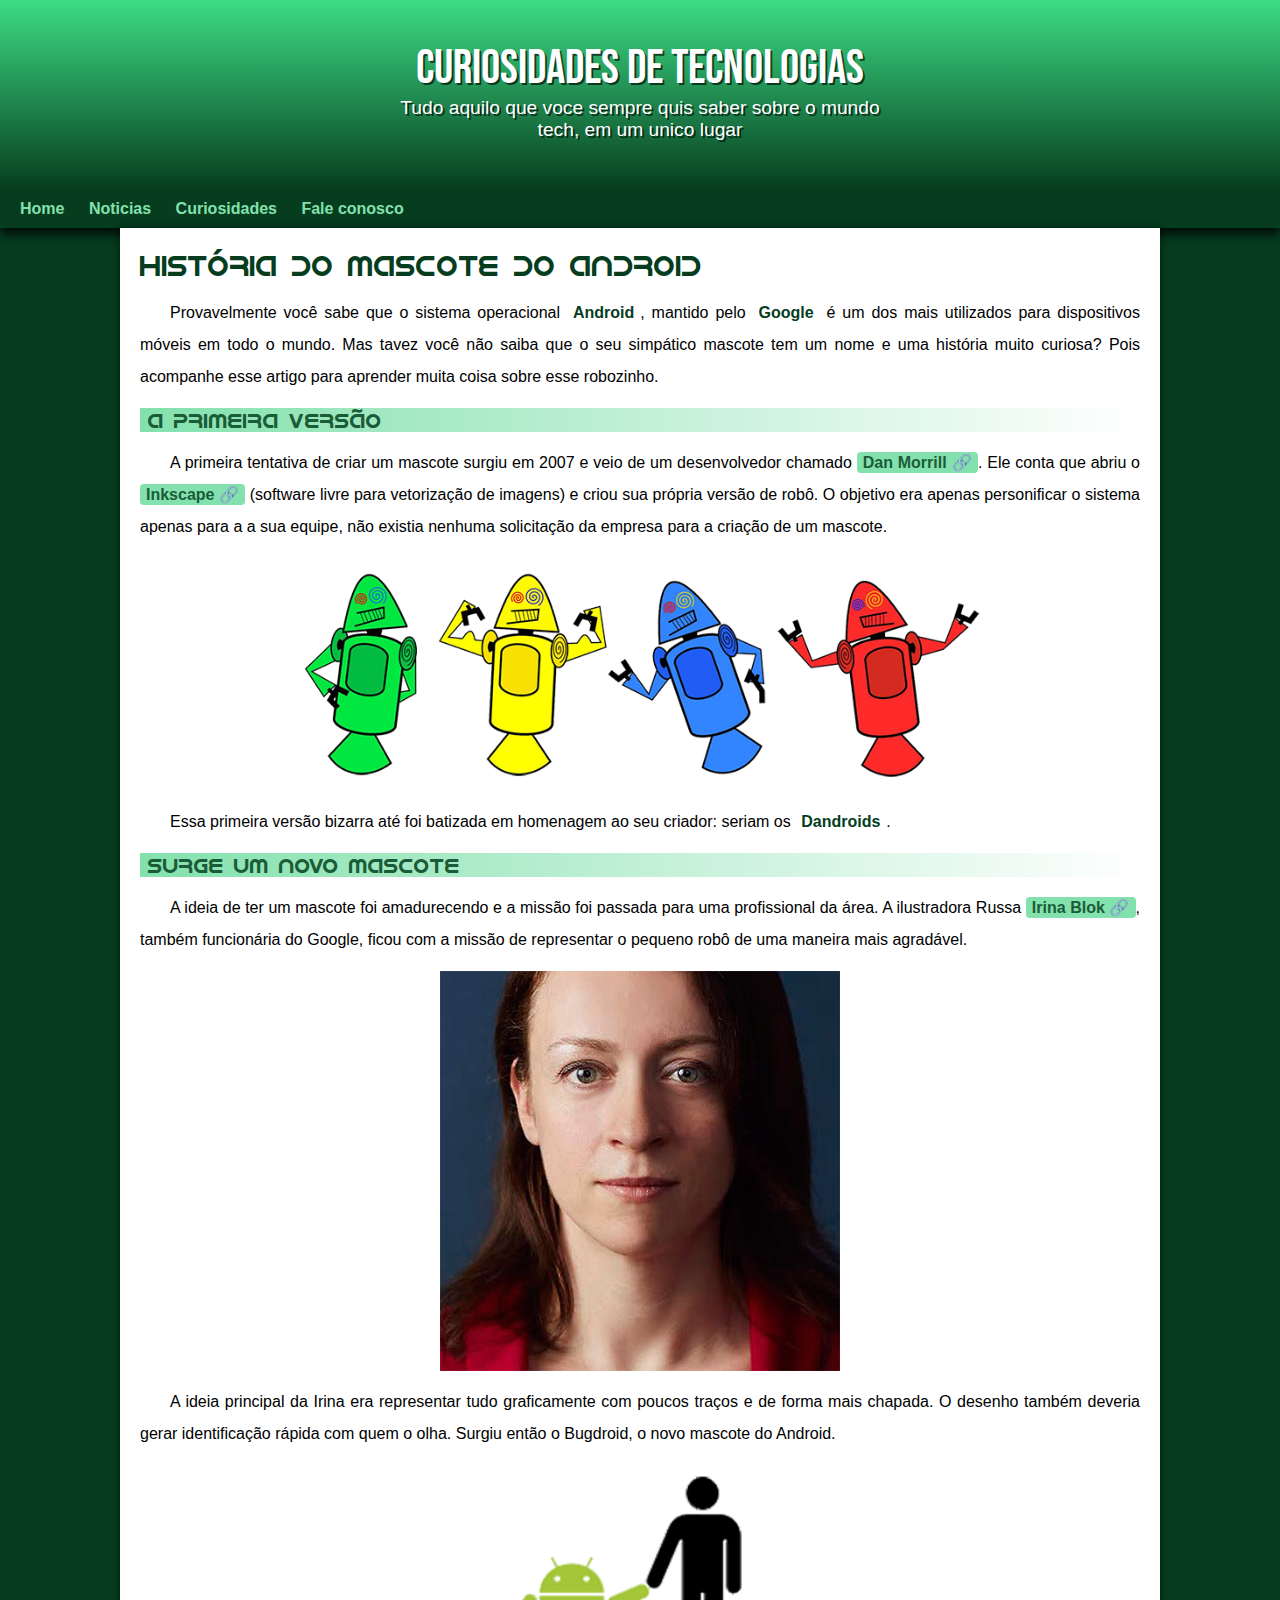
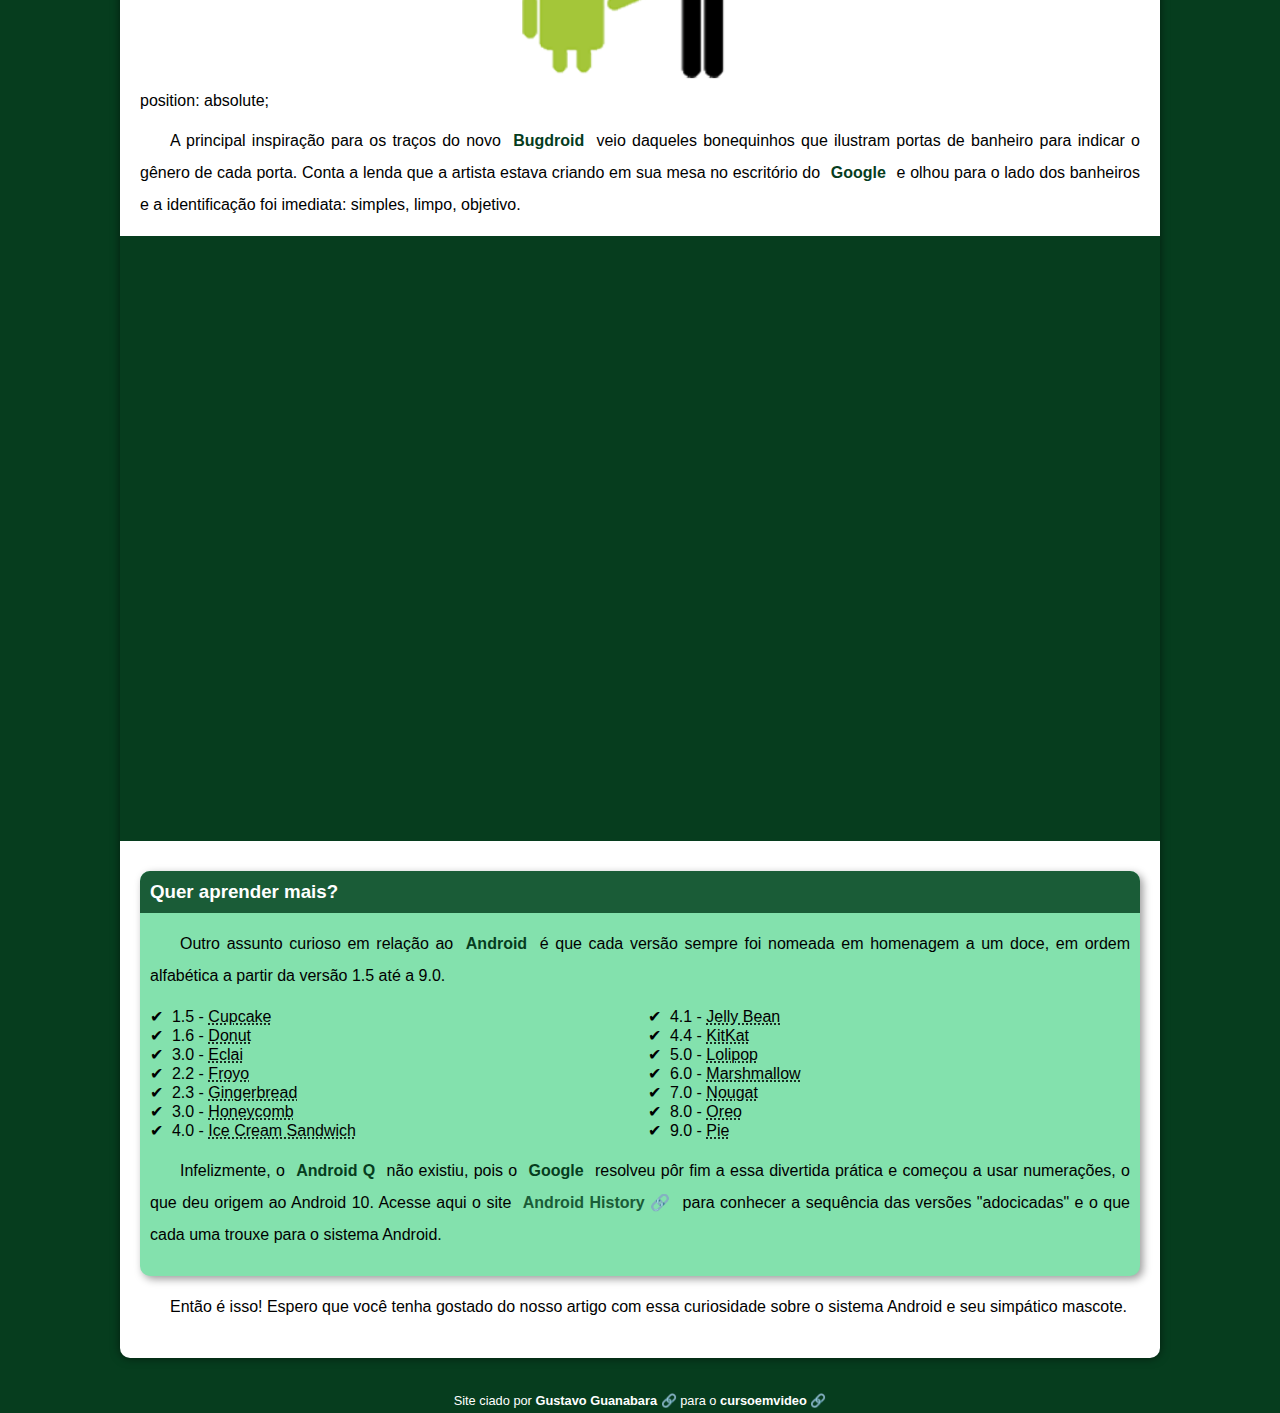
==== desafios/d010/android.html @ 8702a25a "Initial commit" ====
<!DOCTYPE html>
<html lang="pt-br">
<head>
    <meta charset="UTF-8">
    <meta name="viewport" content="width=device-width, initial-scale=1.0">
    <link rel="shortcut icon" href="imagens/favicon.ico" type="image/x-icon">
    <link rel="stylesheet" href="style/style.css">
    <title>Como surgiu o mascote do android</title>
</head>
<body>
    <header>
        <h1>Curiosidades de Tecnologias</h1>
        <p>Tudo aquilo que voce sempre quis saber sobre o mundo tech, em um unico lugar</p>
    </header>
    <nav>
        <a href="#">Home</a>
        <a href="#">Noticias</a>
        <a href="#">Curiosidades</a>
        <a href="#">Fale conosco</a>
    </nav>
    
    <main>
        <article>
            <h1>História do Mascote do Android</h1>

            <p>Provavelmente você sabe que o sistema operacional <strong>Android</strong>, mantido pelo <strong>Google</strong> é um dos mais utilizados para dispositivos móveis em todo o mundo. Mas tavez você não saiba que o seu simpático mascote tem um nome e uma história muito curiosa? Pois acompanhe esse artigo para aprender muita coisa sobre esse robozinho.</p>

            <h2>A primeira versão</h2>

            <p>A primeira tentativa de criar um mascote surgiu em 2007 e veio de um desenvolvedor chamado <a href="https://androidcommunity.com/dan-morrill-shows-us-the-android-mascot-that-almost-was-20130103/" target="_blank" class="externo">Dan Morrill</a>. Ele conta que abriu o <a href="https://inkscape.org/pt-br/" target="_blank" class="externo">Inkscape</a> (software livre para vetorização de imagens) e criou sua própria versão de robô. O objetivo era apenas personificar o sistema apenas para a a sua equipe, não existia nenhuma solicitação da empresa para a criação de um 
            mascote.</p>
            

            <picture>
                <img class="droid" src="imagens/dan-droids.png" alt="primeiro mascote do Android" >
            </picture>
            
            <p>Essa primeira versão bizarra até foi batizada em homenagem ao seu criador: seriam os <strong>Dandroids</strong>.</p>

            <h2>Surge um novo mascote</h2>

            <p>A ideia de ter um mascote foi amadurecendo e a missão foi passada para uma profissional da área. A ilustradora Russa <a href="https://www.irinablok.com/" target="_blank" class="externo">Irina Blok</a>, também funcionária do Google, ficou com a missão de representar o pequeno robô de uma maneira mais agradável.</p>

            <picture>
                <img class="irina" src="imagens/irina-blok-pq.jpg" alt="Irina Blok, criadora do Bugdroid">
            </picture>

            <p>A ideia principal da Irina era representar tudo graficamente com poucos traços e de forma mais chapada. O desenho também deveria gerar identificação rápida com quem o olha. Surgiu então o Bugdroid, o novo mascote do Android.</p>
              
            <img  class="pequena" src="imagens/bugdroid.png" class="pequena" alt="bugdroid">
            
  position: absolute;
            <p>A principal inspiração para os traços do novo <strong>Bugdroid</strong> veio daqueles bonequinhos que ilustram portas de banheiro para indicar o gênero de cada porta. Conta a lenda que a artista estava criando em sua mesa no escritório do <strong>Google</strong> e olhou para o lado dos banheiros e a identificação foi imediata: simples, limpo, objetivo.</p>

            
                
                <div class="video">
                    <iframe width="660" height="450" src="https://www.youtube.com/embed/l2UDgpLz20M?si=5oQQw-IMZebuRoz6" title="YouTube video player" frameborder="0" allow="accelerometer; autoplay; clipboard-write; encrypted-media; gyroscope; picture-in-picture; web-share" allowfullscreen></iframe>
                </div>
                
            
            
            <aside>
                
                    <h3>Quer aprender mais?</h3>

                    <p>Outro assunto curioso em relação ao <strong>Android</strong> é que cada versão sempre foi nomeada em homenagem a um doce, em ordem alfabética a partir da versão 1.5 até a 9.0.</p>

                <ul>
                    <li>1.5 - <abbr title="Bolo de copo">Cupcake</abbr></li>
                    
                    <li>1.6 - <abbr title="Rosquinha">Donut</abbr></li>

                    <li>3.0 - <abbr title="Bomba de chocolate">Eclai</abbr></li>

                    <li>2.2 - <abbr title="Iogurte cingelado">Froyo</abbr></li>

                    <li>2.3 - <abbr title="Bidcoito de gengibre">Gingerbread</abbr></li>

                    <li>3.0 - <abbr title="Favo de mel">Honeycomb</abbr></li>

                    <li>4.0 - <abbr title="Sanduiche de sorvete">Ice Cream Sandwich</abbr></li>

                    <li>4.1 - <abbr title="Jujuba">Jelly Bean</abbr></li>

                    <li>4.4 - <abbr title="KitKat">KitKat</abbr></li>

                    
                    <li>5.0 - <abbr title="Pirulito">Lolipop</abbr></li>

                    <li>6.0 - <abbr title="Marshmallow">Marshmallow</abbr></li>
                    
                    <li>7.0 - <abbr title="Torrone">Nougat</abbr></li>

                    <li>8.0 - <abbr title="Oreo">Oreo</abbr></li>

                    <li>9.0 - <abbr title="Torta">Pie</abbr></li>
                </ul>
                
                    <p>Infelizmente, o <strong>Android Q</strong> não existiu, pois o <strong>Google</strong> resolveu pôr fim a essa divertida prática e começou a usar numerações, o que deu origem ao Android 10.
                    Acesse aqui o site <a href="https://www.android.com/intl/en_uk/" target="_blank" class="externo">Android History</a> para conhecer a sequência das versões "adocicadas" e o que cada uma trouxe para o sistema Android.</p>
                
            </aside>
            
                <p>Então é isso! Espero que você tenha gostado do nosso artigo com essa curiosidade sobre o sistema Android e seu simpático mascote.</p>
        </article>
        </main>
        <footer>
            <p>Site ciado por <a href="https://gustavoguanabara.github.io/" target="_blank" class="externo">Gustavo Guanabara</a> para o <a href="https://www.youtube.com/@CursoemVideo" target="_blank" class="externo">cursoemvideo</a></p>
        </footer>
</body>
</html>
---- desafios/d010/style/style.css ----
@charset "UTF-8";

@import url('https://fonts.googleapis.com/css2?family=Bebas+Neue&family=Kaushan+Script&family=Work+Sans:ital,wght@0,100;0,200;0,300;0,400;0,500;0,600;1,100;1,200;1,300;1,400;1,500&display=swap');

@font-face {
  font-family: 'Android';
  src: url('../fontes/idroid.otf') format('opentype');
  font-weight: normal;
}

:root {
  --cor0: #c5ebd6;
  --cor1: #83e1ad;
  --cor2: #3ddc84;
  --cor3: #3fa866;
  --cor4: #1a5c37;
  --cor5: #063d1e;

  --fonte-padrao: Arial, Verdana, Helvetica, Sans-serif;
  --fonte-destaque: 'Bebas neue',  cursive;
  --fonte-android: 'Android', cursive;
}

* {
  margin: 0px;
  padding: 0px;
}

body {
    background-color: white;
    background-color: var(--cor5);
    font-family: var(--fonte-padrao);
    
}

a.externo::after {
   content: '\00A0\1F517';

}

header {
  background-image: linear-gradient(to bottom, var(--cor2), var(--cor5));
  min-height: 150px;
  text-align: center; 
  padding-top: 40px; 
}

header > h1 {
  font-size: 3em;
  font-family: var(--fonte-destaque);
  font-weight: normal;
  color: white;
  text-align: center;
  text-shadow: 2px 2px 0px rgba(0, 0, 0, 0.64);
  
}

header > p {
  font-family: var(--fonte-padrao);
  font-size: 1.2em;
  color: white;
  text-align: center;
  max-width: 500px;
  margin: auto;
  margin-bottom: 20px;
  padding-right: 10px;
  padding-left: 10px;
  text-shadow: 2px 2px 0px rgba(0, 0, 0, 0.64);

}

nav {
  background-color: var(--cor5);
  padding: 10px;
  box-shadow: 0px 7px 9px rgba(0, 0, 0, 0.77);
}

nav > a {
  color: var(--cor1);
  padding: 10px;
  text-decoration: none;
  font-weight: bold;
  transition-duration: 0.4s;
}

nav > a:hover {
  background-color: var(--cor3);
  color: var(--cor5);
  border-radius: 5px;
}

main {
  min-height: 300px;
  max-width: 1000px;
  background-color: white;
  margin: auto;
  margin-bottom: 30px;
  padding: 20px;
  box-shadow: 0px 0px 10px rgba(0, 0, 0, 0.533);
  border-bottom-left-radius: 10px;
  border-bottom-right-radius: 10px;
  
}

main h1 {
  font-family: var(--fonte-android);
  font-weight: normal;
  color: var(--cor5);
  font-size: 1.8em;
  

}

main h2 {
  font-weight: normal;
  font-size: 1.3em;
  font-family: var(--fonte-android);
  background-image: linear-gradient(to right, var(--cor1), transparent);
  color: var(--cor4);
  text-indent: 8px;

}

main p {
  margin: 15px 0px;
  text-align: justify;
  text-indent: 30px;
  font-size: 1em;
  line-height: 2em;
}

main strong {
  color: var(--cor5);
  font-weight: bold;
  padding: 2px 6px;

}

main a {
  background-color: var(--cor1);
  color: var(--cor4);
  border-radius: 4px;
  text-decoration: none;
  font-weight: bold;
  padding: 2px 6px;
  
}

main a:hover {
  color: blue;
  text-decoration: underline;

}

main img {
  width: 100%;
  
}

main img.pequena {
  max-width: 350px;
  display: block;
  margin: auto;
}

.droid {
  max-width: 700px;
  display: block;
  margin: auto;
}

.droid:hover {
  filter: drop-shadow(3px 3px 4px rgba(0, 0, 0, 0.849));
  
}

.irina {
  max-width: max-content;
  display: block;
  margin: auto;

}

div.video {
  background-color: var(--cor5);
  margin: 0px -20px 30px -20px;
  padding: 50px;
  padding-bottom: 55.5%;
  position: relative;

}

div.video > iframe {
  position: absolute;
  top: 5%;
  left: 5%;
  width: 90%;
  height: 90%;
}

aside {
  background-color: var(--cor1);
  box-shadow: 3px 3px 8px rgba(0, 0, 0, 0.396);
  padding: 10px;
  border-radius: 10px;

}

aside > h3 {
  background-color: var(--cor4);
  color: white;
  padding: 10px;
  margin: -10px -10px 0px -10px;
  border-radius: 10px 10px 0px 0px;
}

aside > ul {
  list-style-type: '\2714\00A0\00A0';
  list-style-position: inside;
  columns: 2;
}

footer {
  background-color: var(--cor5);
  color: white;
  text-align: center;
  font-size: 0.8em;
  padding: 5px;
}

footer a {
  color: white;
  font-weight: bolder;
  text-decoration: none;
  
}

footer a:hover {
   text-decoration: underline;
   color: var(--cor1);

}
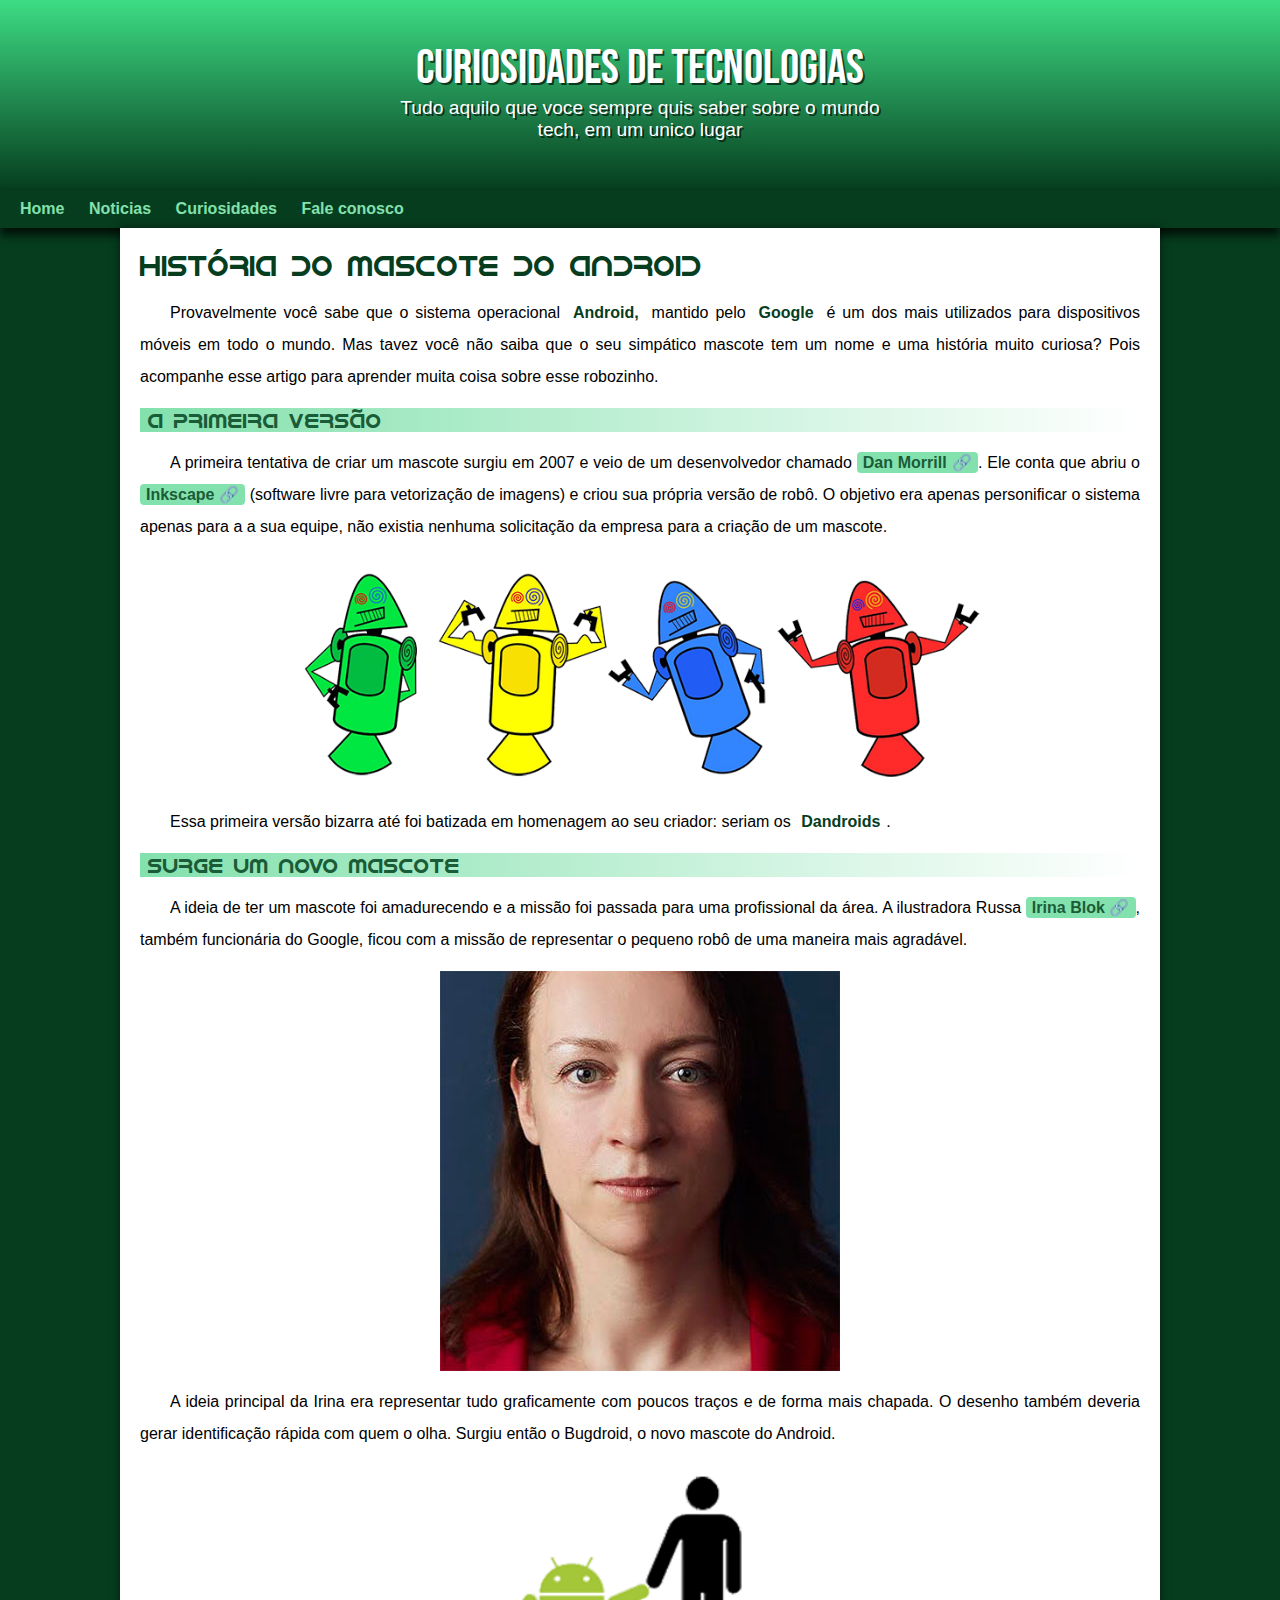
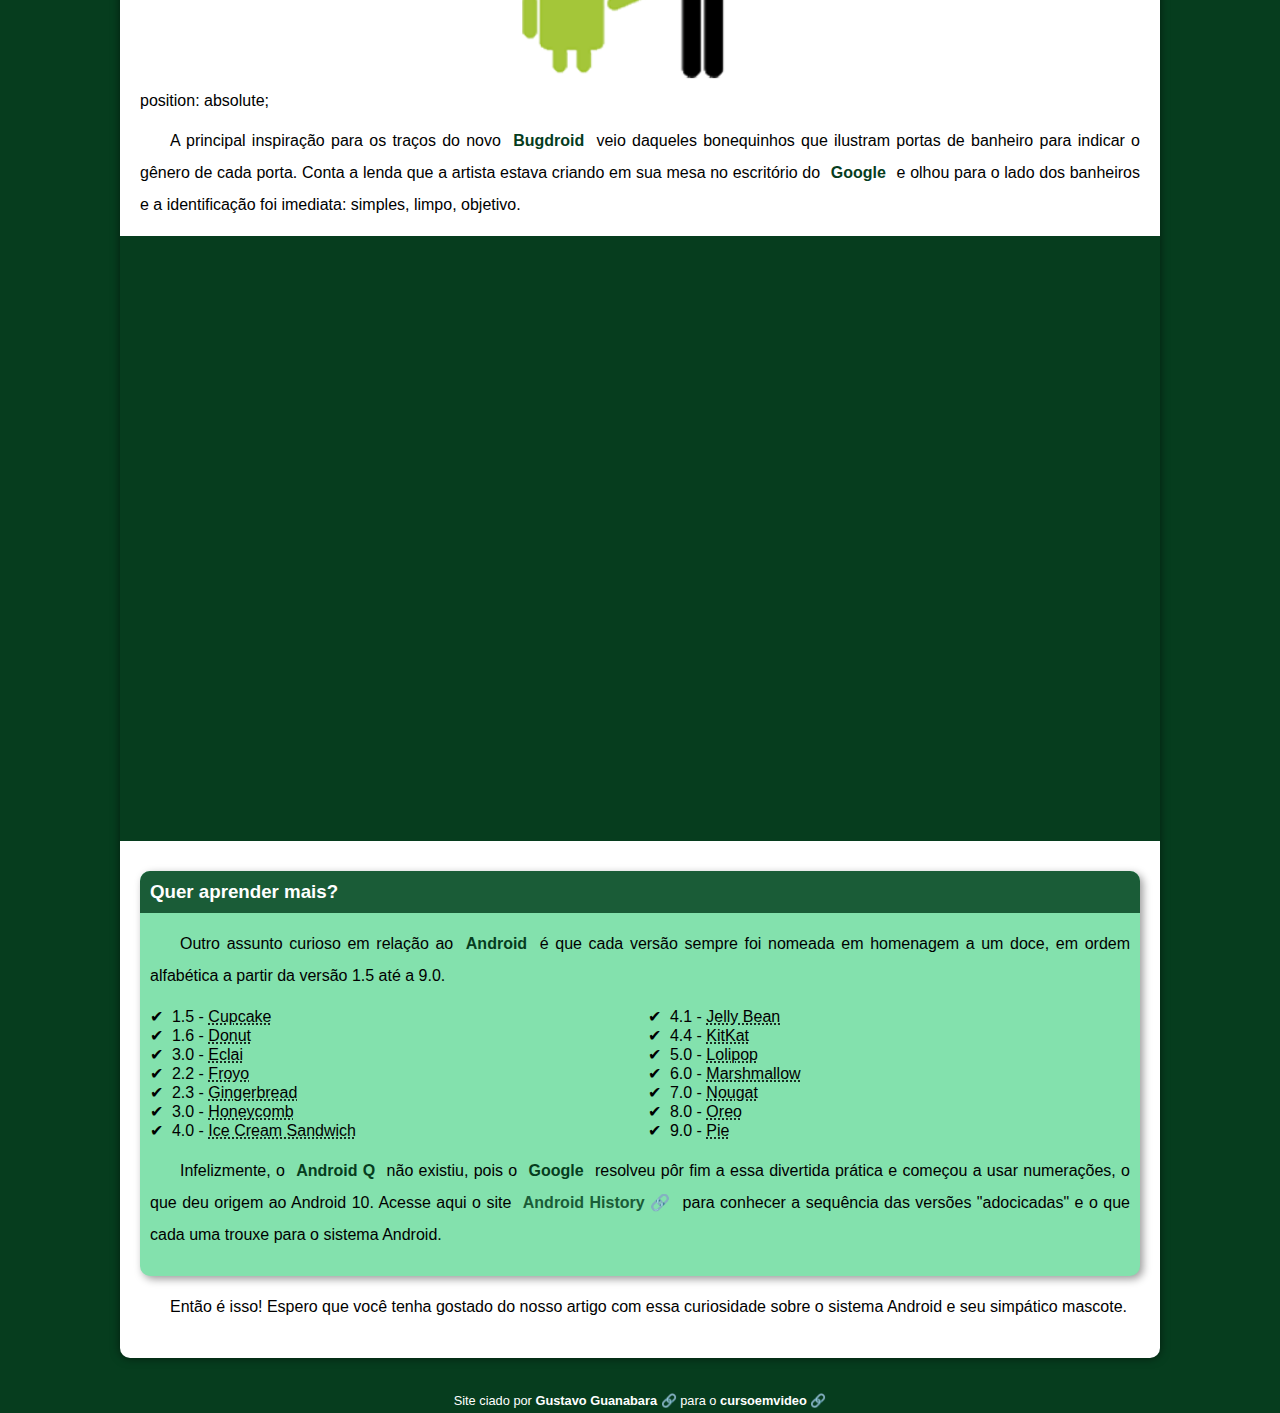
==== commit 8e0cb74d: "mudei om texto" ====
--- a/desafios/d010/android.html
+++ b/desafios/d010/android.html
@@ -23,7 +23,7 @@
         <article>
             <h1>História do Mascote do Android</h1>
 
-            <p>Provavelmente você sabe que o sistema operacional <strong>Android</strong>, mantido pelo <strong>Google</strong> é um dos mais utilizados para dispositivos móveis em todo o mundo. Mas tavez você não saiba que o seu simpático mascote tem um nome e uma história muito curiosa? Pois acompanhe esse artigo para aprender muita coisa sobre esse robozinho.</p>
+            <p>Provavelmente você sabe que o sistema operacional <strong>Android,</strong> mantido pelo <strong>Google</strong> é um dos mais utilizados para dispositivos móveis em todo o mundo. Mas tavez você não saiba que o seu simpático mascote tem um nome e uma história muito curiosa? Pois acompanhe esse artigo para aprender muita coisa sobre esse robozinho.</p>
 
             <h2>A primeira versão</h2>
 
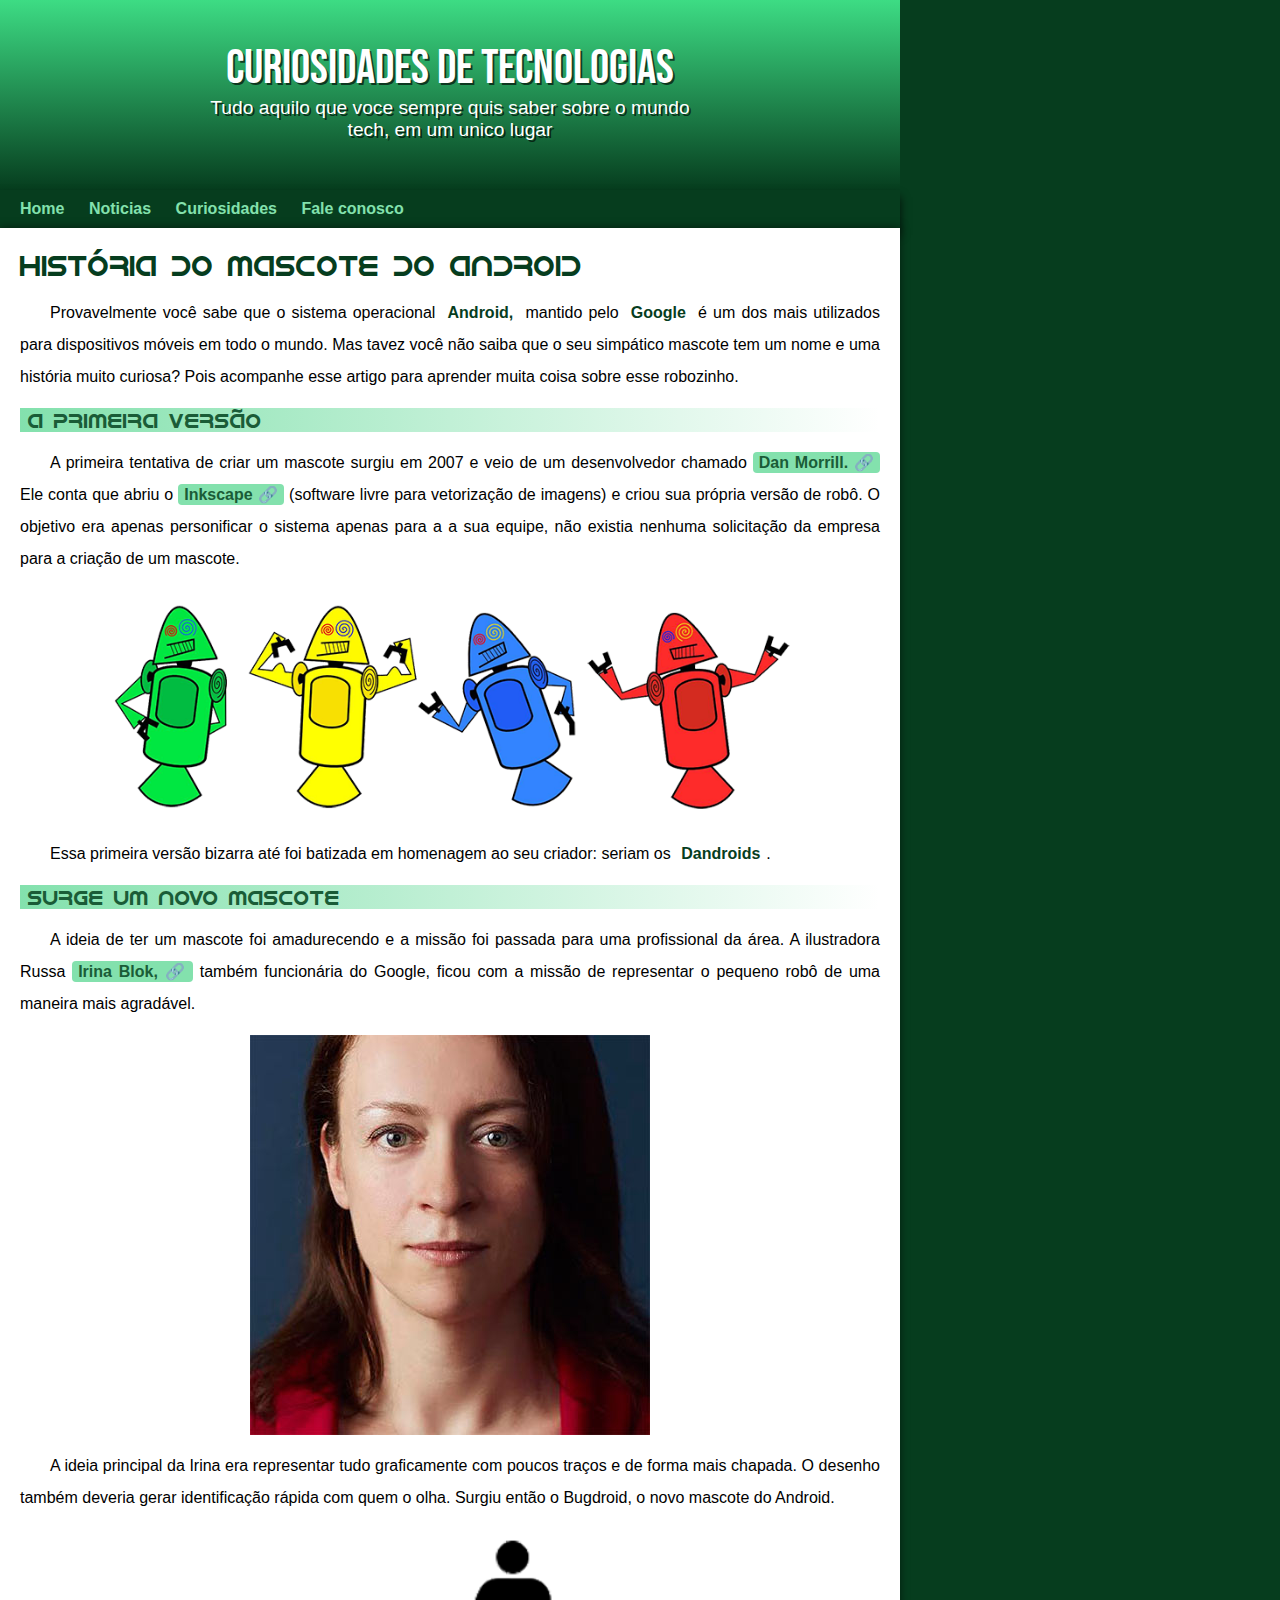
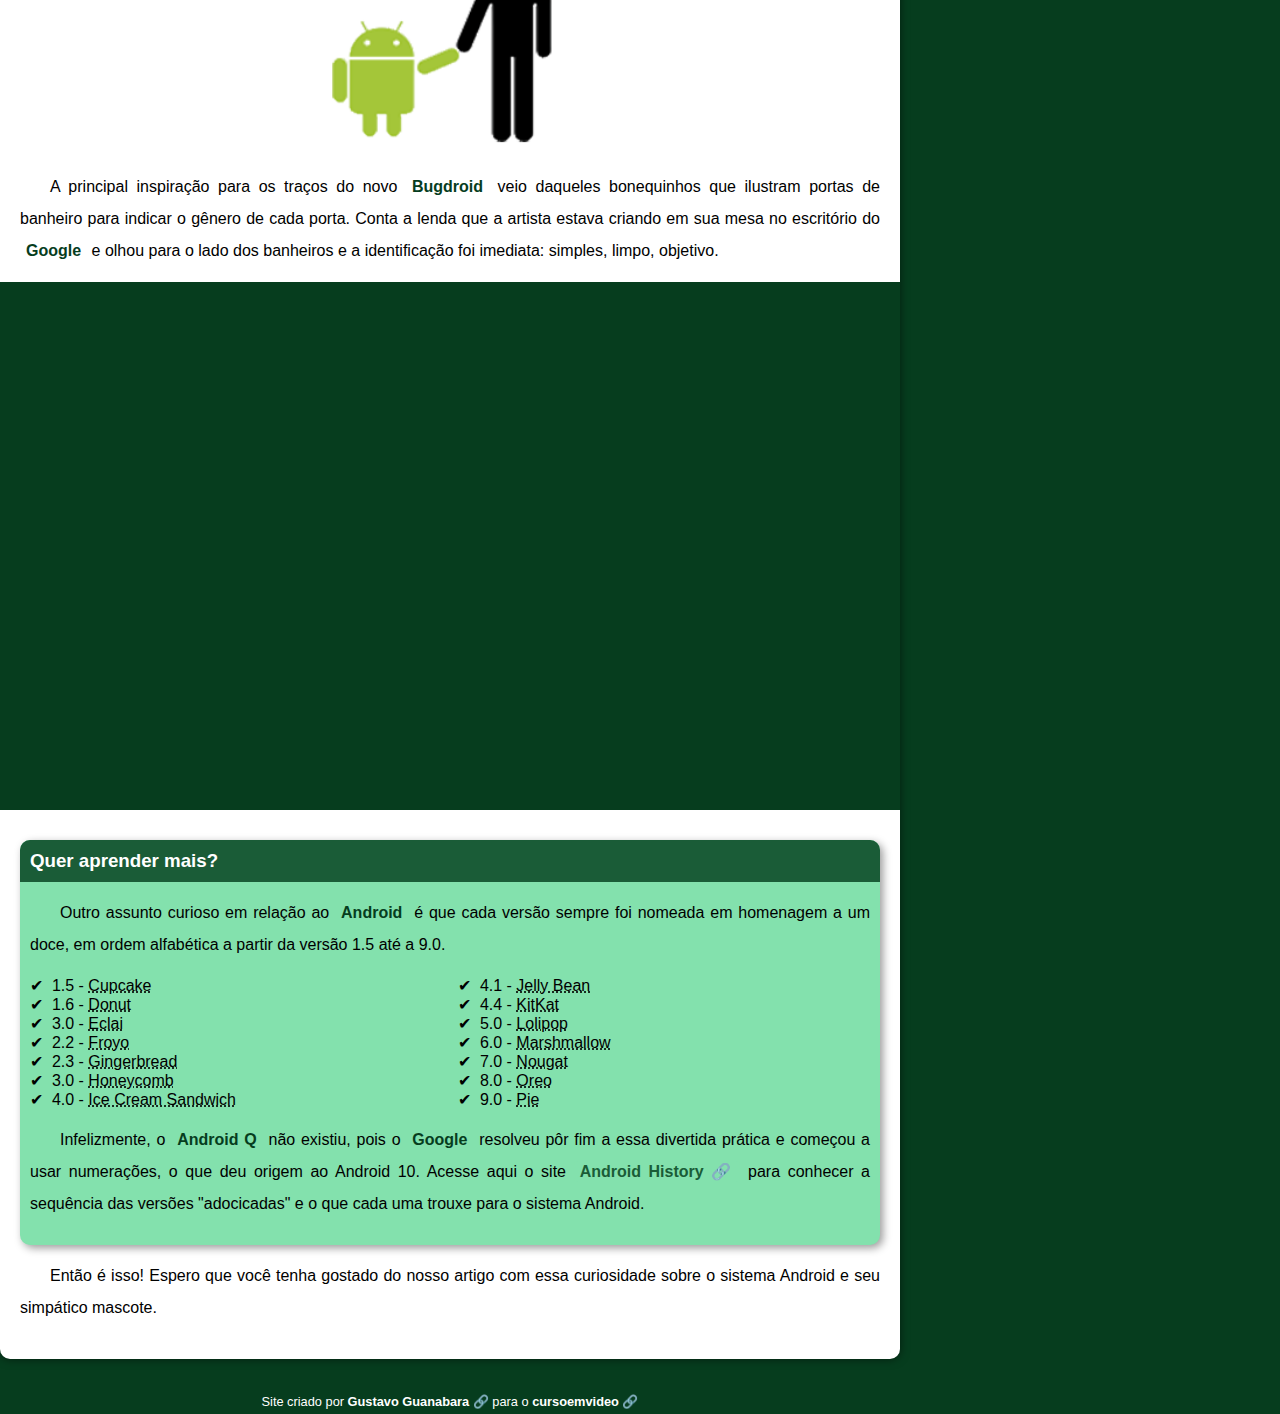
==== commit 29e0700f: "teste" ====
--- a/desafios/d010/android.html
+++ b/desafios/d010/android.html
@@ -27,7 +27,7 @@
 
             <h2>A primeira versão</h2>
 
-            <p>A primeira tentativa de criar um mascote surgiu em 2007 e veio de um desenvolvedor chamado <a href="https://androidcommunity.com/dan-morrill-shows-us-the-android-mascot-that-almost-was-20130103/" target="_blank" class="externo">Dan Morrill</a>. Ele conta que abriu o <a href="https://inkscape.org/pt-br/" target="_blank" class="externo">Inkscape</a> (software livre para vetorização de imagens) e criou sua própria versão de robô. O objetivo era apenas personificar o sistema apenas para a a sua equipe, não existia nenhuma solicitação da empresa para a criação de um 
+            <p>A primeira tentativa de criar um mascote surgiu em 2007 e veio de um desenvolvedor chamado <a href="https://androidcommunity.com/dan-morrill-shows-us-the-android-mascot-that-almost-was-20130103/" target="_blank" class="externo">Dan Morrill.</a> Ele conta que abriu o <a href="https://inkscape.org/pt-br/" target="_blank" class="externo">Inkscape</a> (software livre para vetorização de imagens) e criou sua própria versão de robô. O objetivo era apenas personificar o sistema apenas para a a sua equipe, não existia nenhuma solicitação da empresa para a criação de um 
             mascote.</p>
             
 
@@ -39,7 +39,7 @@
 
             <h2>Surge um novo mascote</h2>
 
-            <p>A ideia de ter um mascote foi amadurecendo e a missão foi passada para uma profissional da área. A ilustradora Russa <a href="https://www.irinablok.com/" target="_blank" class="externo">Irina Blok</a>, também funcionária do Google, ficou com a missão de representar o pequeno robô de uma maneira mais agradável.</p>
+            <p>A ideia de ter um mascote foi amadurecendo e a missão foi passada para uma profissional da área. A ilustradora Russa <a href="https://www.irinablok.com/" target="_blank" class="externo">Irina Blok,</a> também funcionária do Google, ficou com a missão de representar o pequeno robô de uma maneira mais agradável.</p>
 
             <picture>
                 <img class="irina" src="imagens/irina-blok-pq.jpg" alt="Irina Blok, criadora do Bugdroid">
@@ -49,7 +49,7 @@
               
             <img  class="pequena" src="imagens/bugdroid.png" class="pequena" alt="bugdroid">
             
-  position: absolute;
+  
             <p>A principal inspiração para os traços do novo <strong>Bugdroid</strong> veio daqueles bonequinhos que ilustram portas de banheiro para indicar o gênero de cada porta. Conta a lenda que a artista estava criando em sua mesa no escritório do <strong>Google</strong> e olhou para o lado dos banheiros e a identificação foi imediata: simples, limpo, objetivo.</p>
 
             
@@ -106,7 +106,7 @@
         </article>
         </main>
         <footer>
-            <p>Site ciado por <a href="https://gustavoguanabara.github.io/" target="_blank" class="externo">Gustavo Guanabara</a> para o <a href="https://www.youtube.com/@CursoemVideo" target="_blank" class="externo">cursoemvideo</a></p>
+            <p>Site criado por <a href="https://gustavoguanabara.github.io/" target="_blank" class="externo">Gustavo Guanabara</a> para o <a href="https://www.youtube.com/@CursoemVideo" target="_blank" class="externo">cursoemvideo</a></p>
         </footer>
 </body>
 </html>--- a/desafios/d010/style/style.css
+++ b/desafios/d010/style/style.css
@@ -30,6 +30,7 @@
     background-color: white;
     background-color: var(--cor5);
     font-family: var(--fonte-padrao);
+    max-width: 100vh;
     
 }
 
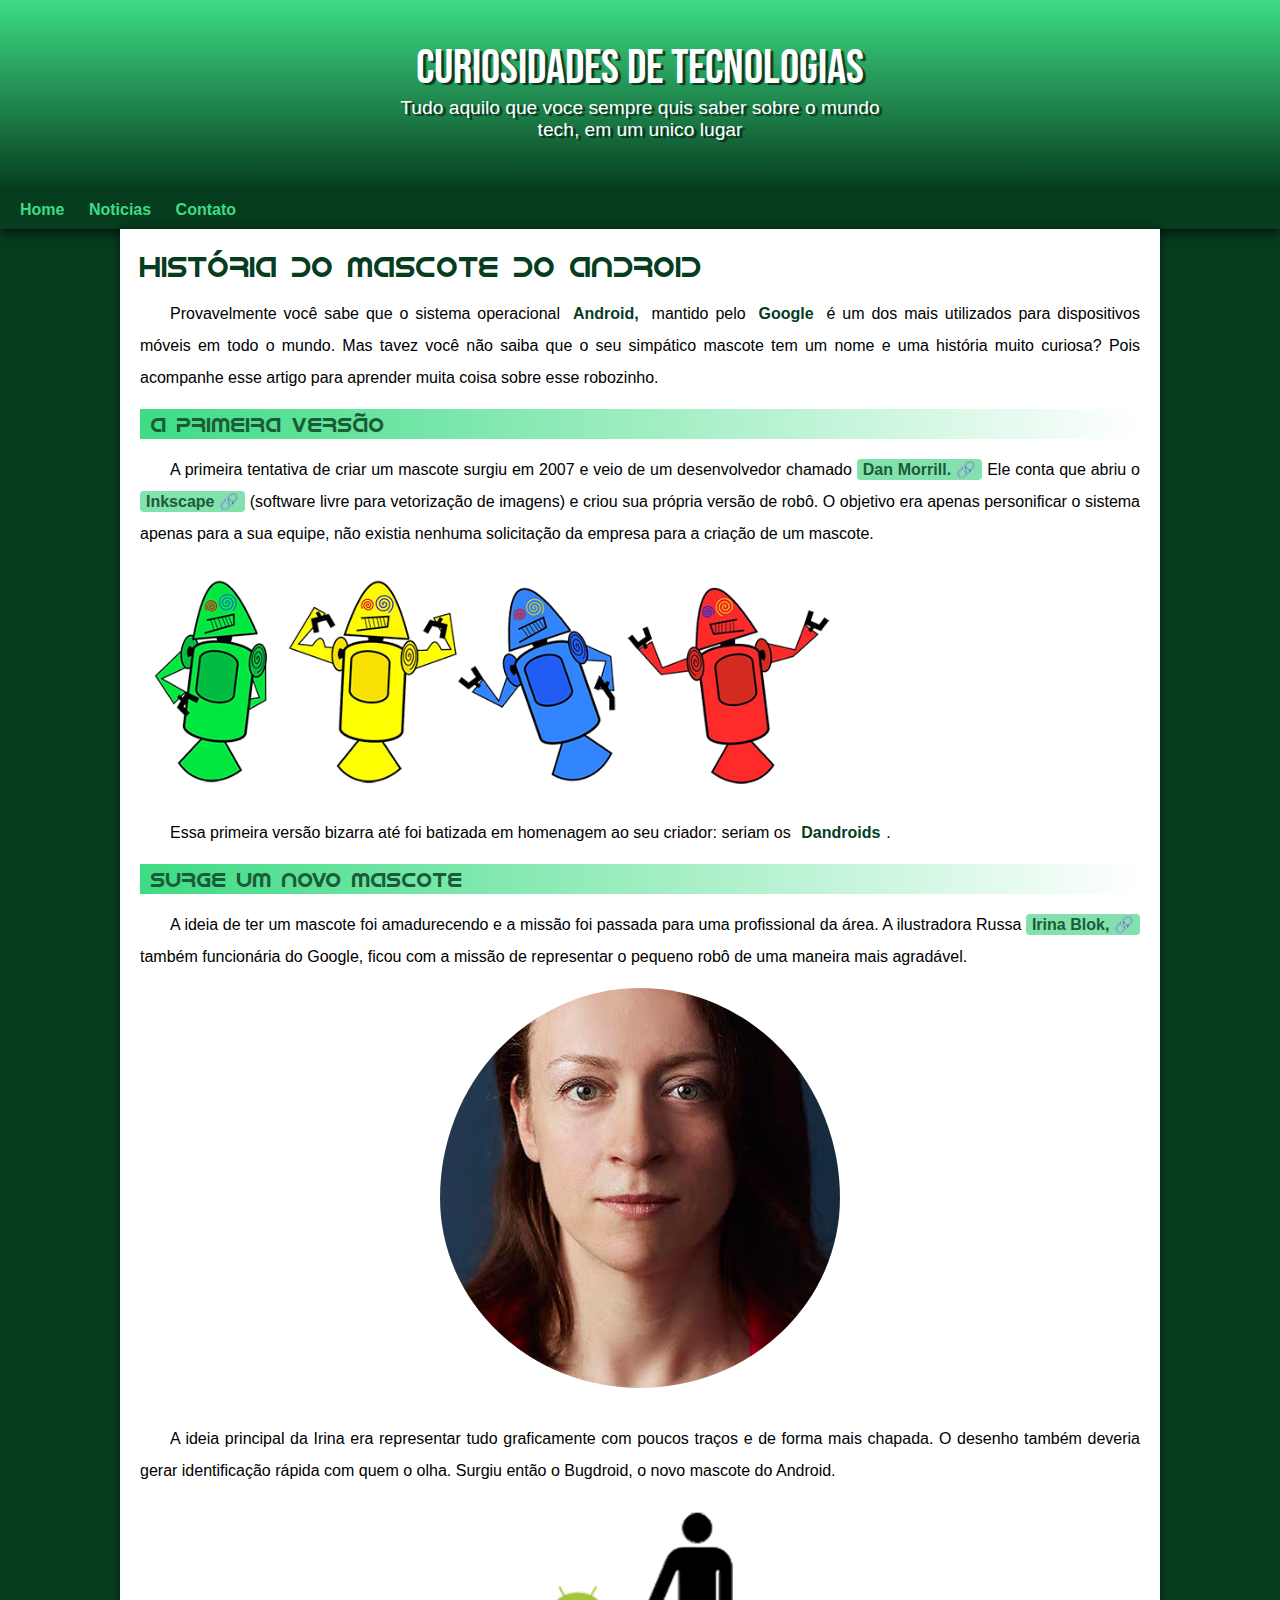
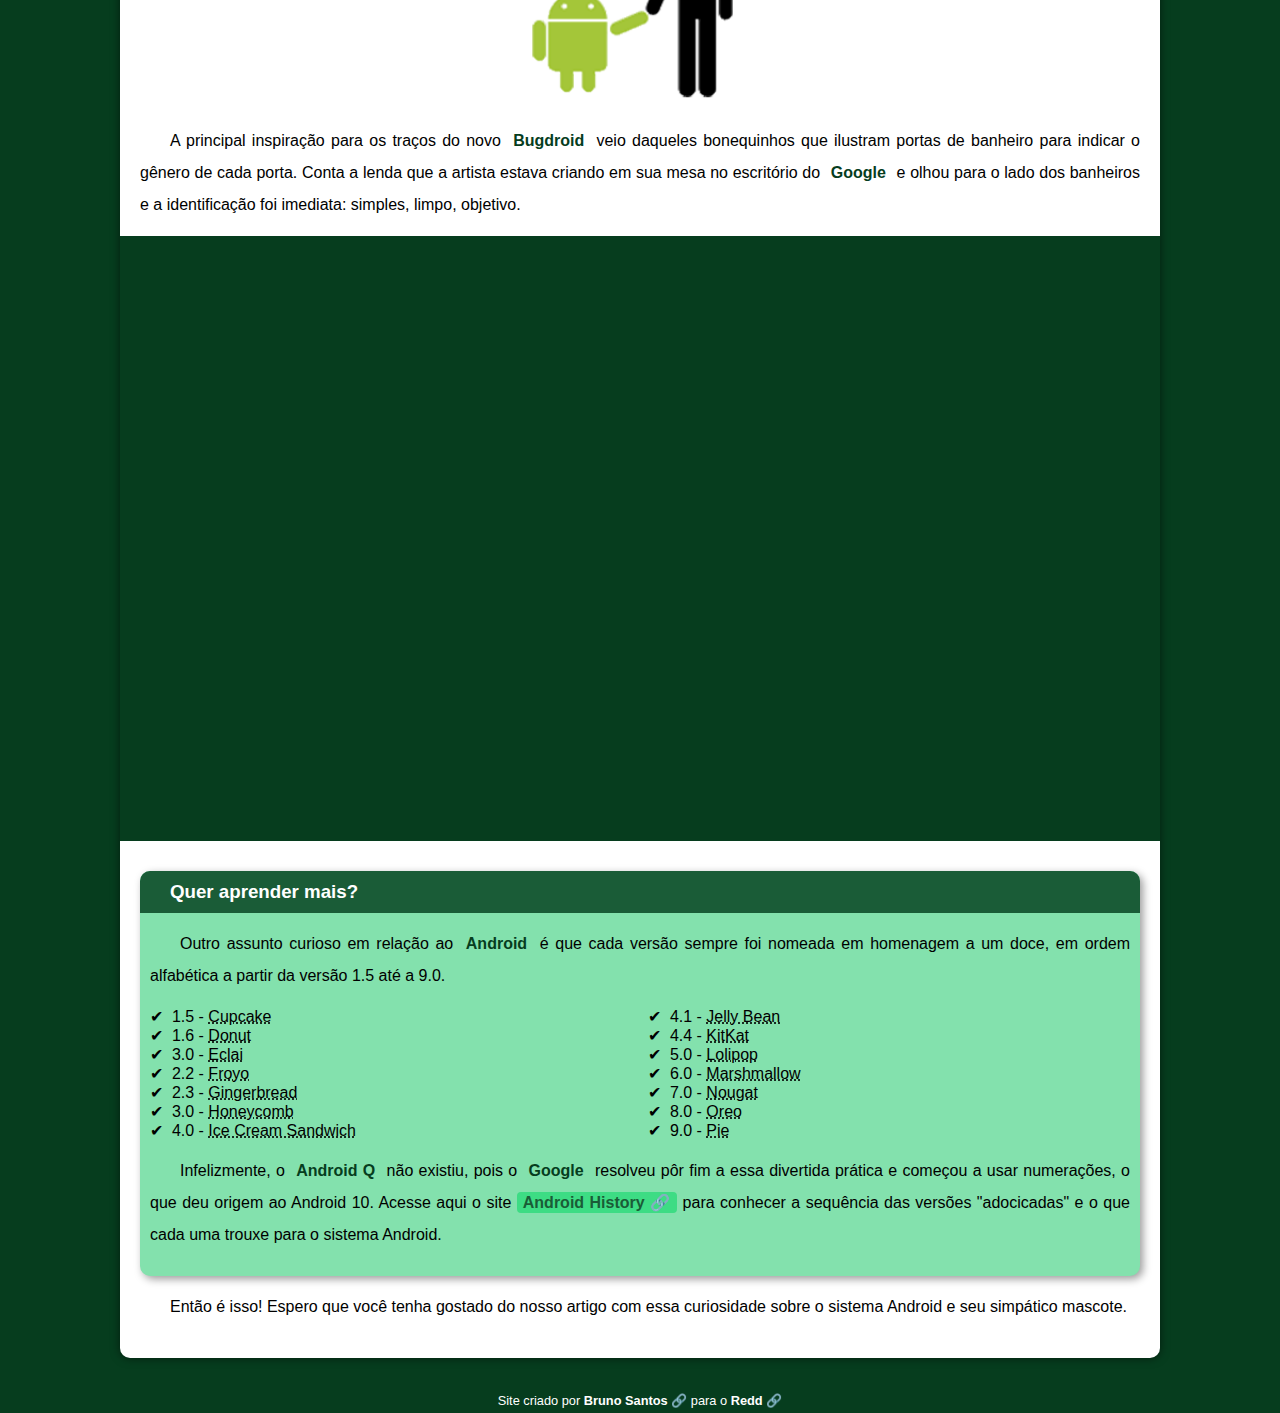
==== commit 3d44b9d5: "." ====
--- a/desafios/d010/android.html
+++ b/desafios/d010/android.html
@@ -15,8 +15,7 @@
     <nav>
         <a href="#">Home</a>
         <a href="#">Noticias</a>
-        <a href="#">Curiosidades</a>
-        <a href="#">Fale conosco</a>
+        <a href="#">Contato</a>
     </nav>
     
     <main>
@@ -27,7 +26,7 @@
 
             <h2>A primeira versão</h2>
 
-            <p>A primeira tentativa de criar um mascote surgiu em 2007 e veio de um desenvolvedor chamado <a href="https://androidcommunity.com/dan-morrill-shows-us-the-android-mascot-that-almost-was-20130103/" target="_blank" class="externo">Dan Morrill.</a> Ele conta que abriu o <a href="https://inkscape.org/pt-br/" target="_blank" class="externo">Inkscape</a> (software livre para vetorização de imagens) e criou sua própria versão de robô. O objetivo era apenas personificar o sistema apenas para a a sua equipe, não existia nenhuma solicitação da empresa para a criação de um 
+            <p>A primeira tentativa de criar um mascote surgiu em 2007 e veio de um desenvolvedor chamado <a href="https://androidcommunity.com/dan-morrill-shows-us-the-android-mascot-that-almost-was-20130103/" target="_blank" class="externo">Dan Morrill.</a> Ele conta que abriu o <a href="https://inkscape.org/pt-br/" target="_blank" class="externo">Inkscape</a> (software livre para vetorização de imagens) e criou sua própria versão de robô. O objetivo era apenas personificar o sistema apenas para a sua equipe, não existia nenhuma solicitação da empresa para a criação de um 
             mascote.</p>
             
 
@@ -85,7 +84,6 @@
 
                     <li>4.4 - <abbr title="KitKat">KitKat</abbr></li>
 
-                    
                     <li>5.0 - <abbr title="Pirulito">Lolipop</abbr></li>
 
                     <li>6.0 - <abbr title="Marshmallow">Marshmallow</abbr></li>
@@ -101,12 +99,11 @@
                     Acesse aqui o site <a href="https://www.android.com/intl/en_uk/" target="_blank" class="externo">Android History</a> para conhecer a sequência das versões "adocicadas" e o que cada uma trouxe para o sistema Android.</p>
                 
             </aside>
-            
-                <p>Então é isso! Espero que você tenha gostado do nosso artigo com essa curiosidade sobre o sistema Android e seu simpático mascote.</p>
+            <p>Então é isso! Espero que você tenha gostado do nosso artigo com essa curiosidade sobre o sistema Android e seu simpático mascote.</p>
         </article>
         </main>
         <footer>
-            <p>Site criado por <a href="https://gustavoguanabara.github.io/" target="_blank" class="externo">Gustavo Guanabara</a> para o <a href="https://www.youtube.com/@CursoemVideo" target="_blank" class="externo">cursoemvideo</a></p>
+            <p>Site criado por <a href="https://github.com/Brxno1" target="_blank" class="externo">Bruno Santos</a> para o <a href="https://www.youtube.com/@yxksha_" target="_blank" class="externo">Redd</a></p>
         </footer>
 </body>
 </html>--- a/desafios/d010/style/style.css
+++ b/desafios/d010/style/style.css
@@ -16,75 +16,81 @@
   --cor4: #1a5c37;
   --cor5: #063d1e;
 
+  --cor6: #FFFFFF;
+  --cor7: #1F18F4;
+
   --fonte-padrao: Arial, Verdana, Helvetica, Sans-serif;
-  --fonte-destaque: 'Bebas neue',  cursive;
+  --fonte-destaque: 'Bebas neue', cursive;
   --fonte-android: 'Android', cursive;
+
 }
 
 * {
   margin: 0px;
   padding: 0px;
+
 }
 
 body {
-    background-color: white;
-    background-color: var(--cor5);
-    font-family: var(--fonte-padrao);
-    max-width: 100vh;
-    
+  background-color: var(--cor6);
+  background-color: var(--cor5);
+  font-family: var(--fonte-padrao);
+
 }
 
 a.externo::after {
-   content: '\00A0\1F517';
+  content: '\00A0\1F517';
 
 }
 
 header {
   background-image: linear-gradient(to bottom, var(--cor2), var(--cor5));
   min-height: 150px;
-  text-align: center; 
-  padding-top: 40px; 
-}
-
-header > h1 {
+  text-align: center;
+  padding-top: 40px;
+
+}
+
+header>h1 {
   font-size: 3em;
   font-family: var(--fonte-destaque);
   font-weight: normal;
-  color: white;
+  color: var(--cor6);
   text-align: center;
-  text-shadow: 2px 2px 0px rgba(0, 0, 0, 0.64);
-  
-}
-
-header > p {
+  text-shadow: 3px 2px 1px rgba(0, 0, 0, 0.64);
+
+}
+
+header>p {
   font-family: var(--fonte-padrao);
   font-size: 1.2em;
-  color: white;
+  color: var(--cor6);
   text-align: center;
   max-width: 500px;
   margin: auto;
-  margin-bottom: 20px;
+  padding-bottom: 50px;
   padding-right: 10px;
   padding-left: 10px;
-  text-shadow: 2px 2px 0px rgba(0, 0, 0, 0.64);
+  text-shadow: 3px 2px 1px rgba(0, 0, 0, 0.64);
 
 }
 
 nav {
   background-color: var(--cor5);
   padding: 10px;
-  box-shadow: 0px 7px 9px rgba(0, 0, 0, 0.77);
-}
-
-nav > a {
-  color: var(--cor1);
+  box-shadow: 0px 5px 10px rgba(0, 0, 0, 0.585);
+
+}
+
+nav>a {
+  color: var(--cor2);
   padding: 10px;
   text-decoration: none;
   font-weight: bold;
   transition-duration: 0.4s;
 }
 
-nav > a:hover {
+nav>a:hover {
   background-color: var(--cor3);
   color: var(--cor5);
   border-radius: 5px;
@@ -93,22 +99,22 @@
 main {
   min-height: 300px;
   max-width: 1000px;
-  background-color: white;
+  background-color: var(--cor6);
   margin: auto;
   margin-bottom: 30px;
   padding: 20px;
   box-shadow: 0px 0px 10px rgba(0, 0, 0, 0.533);
   border-bottom-left-radius: 10px;
   border-bottom-right-radius: 10px;
-  
+
 }
 
 main h1 {
-  font-family: var(--fonte-android);
+  font-family: Var(--fonte-android);
   font-weight: normal;
   color: var(--cor5);
   font-size: 1.8em;
-  
+
 
 }
 
@@ -116,9 +122,10 @@
   font-weight: normal;
   font-size: 1.3em;
   font-family: var(--fonte-android);
-  background-image: linear-gradient(to right, var(--cor1), transparent);
+  background-image: linear-gradient(to right, var(--cor2), transparent);
   color: var(--cor4);
   text-indent: 8px;
+  padding: 3px;
 
 }
 
@@ -128,6 +135,7 @@
   text-indent: 30px;
   font-size: 1em;
   line-height: 2em;
+
 }
 
 main strong {
@@ -144,41 +152,50 @@
   text-decoration: none;
   font-weight: bold;
   padding: 2px 6px;
-  
+
 }
 
 main a:hover {
-  color: blue;
+  color: var(--cor7);
   text-decoration: underline;
 
 }
 
 main img {
   width: 100%;
-  
+
 }
 
 main img.pequena {
-  max-width: 350px;
+  max-width: 320px;
   display: block;
   margin: auto;
+
 }
 
 .droid {
   max-width: 700px;
-  display: block;
-  margin: auto;
+  margin: auto;
+  position: relative;
+  display: inline-block;
+  animation: 1.2s droid 3s infinite;
+
 }
 
 .droid:hover {
-  filter: drop-shadow(3px 3px 4px rgba(0, 0, 0, 0.849));
-  
+  filter: drop-shadow(2px 3px 3px rgba(0, 0, 0, 0.628));
+  position: relative;
+  display: inline-block;
+  animation: 1.2s droid 3s infinite;
+
 }
 
 .irina {
   max-width: max-content;
   display: block;
   margin: auto;
+  border-radius: 50%;
+  padding-bottom: 20px;
 
 }
 
@@ -191,12 +208,14 @@
 
 }
 
-div.video > iframe {
+div.video>iframe {
   position: absolute;
   top: 5%;
   left: 5%;
   width: 90%;
   height: 90%;
+  border-radius: 12px;
+
 }
 
 aside {
@@ -207,40 +226,79 @@
 
 }
 
-aside > h3 {
+aside>h3 {
   background-color: var(--cor4);
-  color: white;
+  color: var(--cor6);
+  text-indent: 20px;
   padding: 10px;
   margin: -10px -10px 0px -10px;
   border-radius: 10px 10px 0px 0px;
-}
-
-aside > ul {
+
+}
+
+aside>ul {
   list-style-type: '\2714\00A0\00A0';
   list-style-position: inside;
   columns: 2;
+
+}
+
+aside>p>a {
+  background-color: var(--cor2);
+  color: var(--cor4);
+  border-radius: 4px;
+  text-decoration: none;
+  font-weight: bold;
+  padding: 2px 6px;
+
+}
+
+aside>p>a:hover {
+  color: var(--cor7);
+  text-decoration: underline;
+
 }
 
 footer {
   background-color: var(--cor5);
-  color: white;
+  color: var(--cor6);
   text-align: center;
   font-size: 0.8em;
   padding: 5px;
+
 }
 
 footer a {
-  color: white;
+  color: var(--cor6);
   font-weight: bolder;
   text-decoration: none;
-  
+
 }
 
 footer a:hover {
-   text-decoration: underline;
-   color: var(--cor1);
-
-}
-
-
-
+  text-decoration: underline;
+  color: var(--cor2);
+
+}
+
+@keyframes droid {
+  0% {
+    transform: translate(0);
+  }
+
+  25% {
+    transform: translate(-5px, 5px);
+  }
+
+  50% {
+    transform: translate(5px, 5px);
+  }
+
+  75% {
+    transform: translate(-5px, 5px);
+  }
+
+  100% {
+    transform: translate(0);
+  }
+}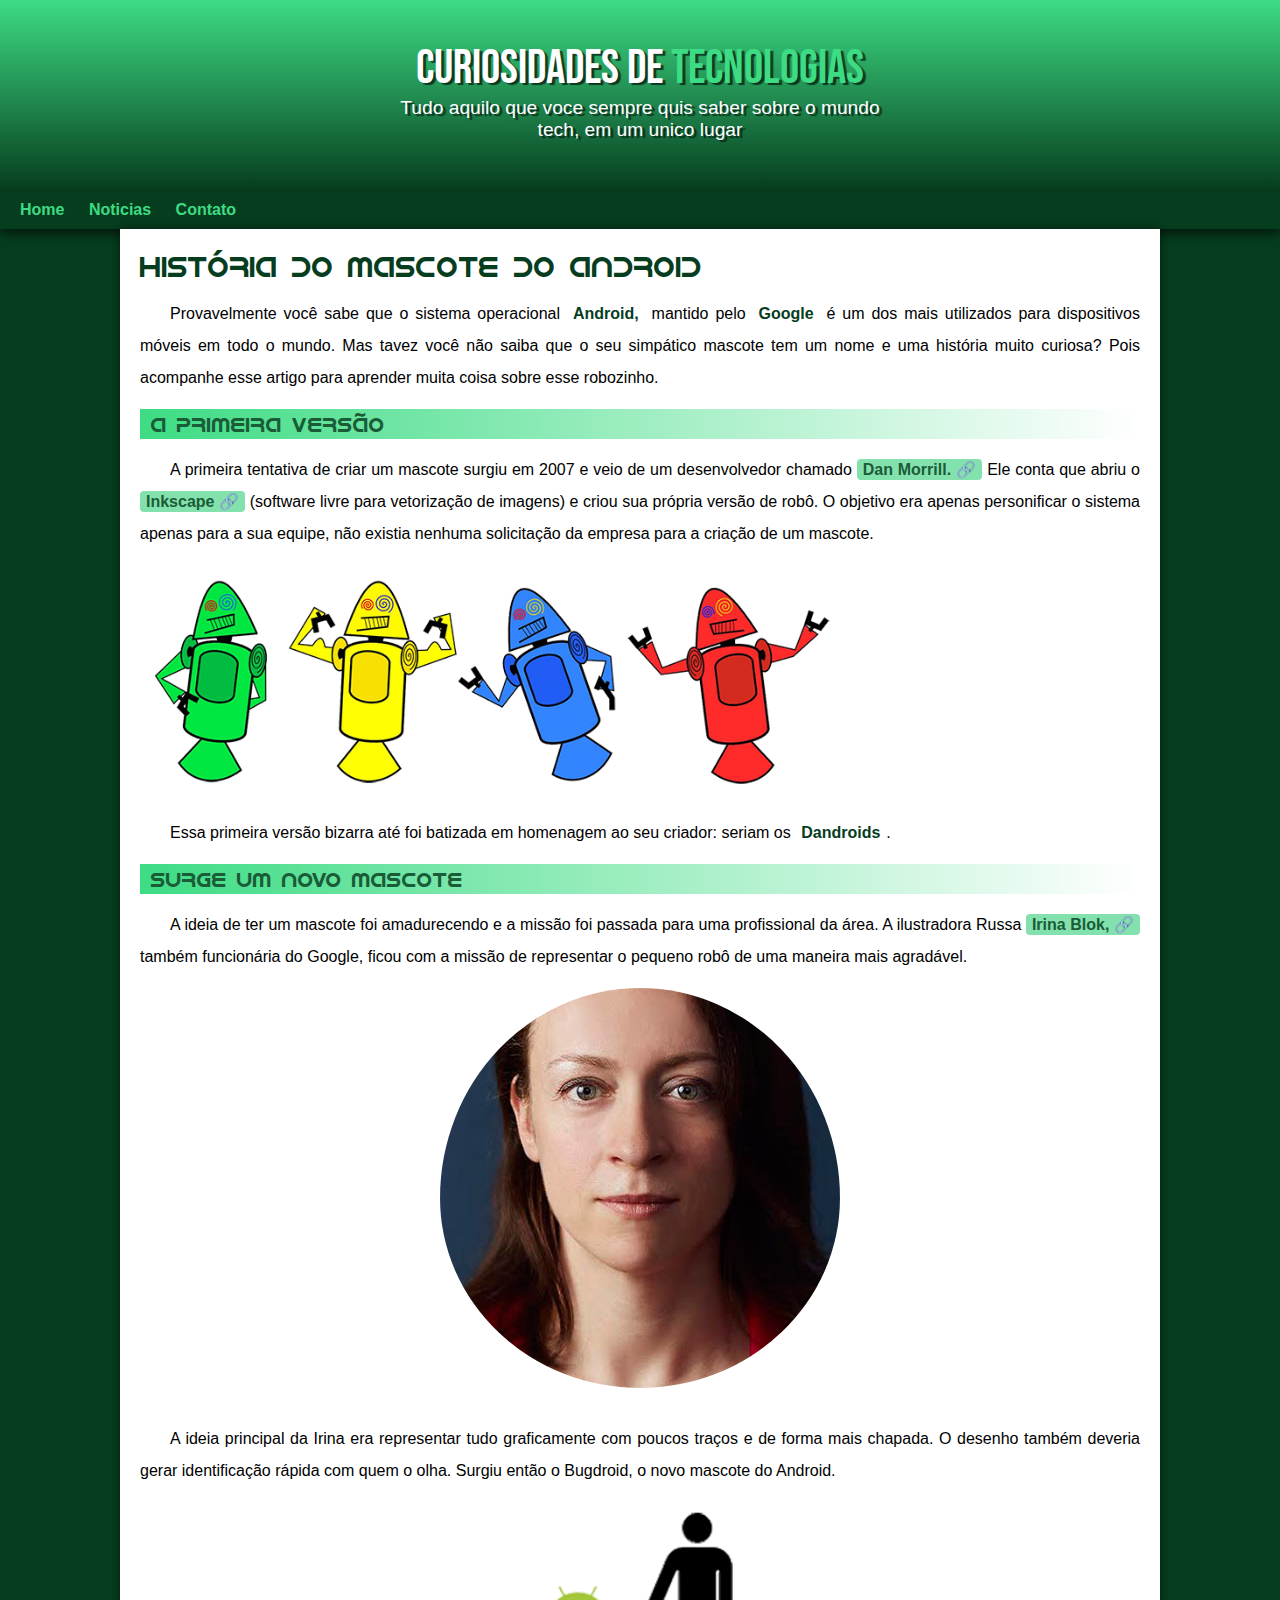
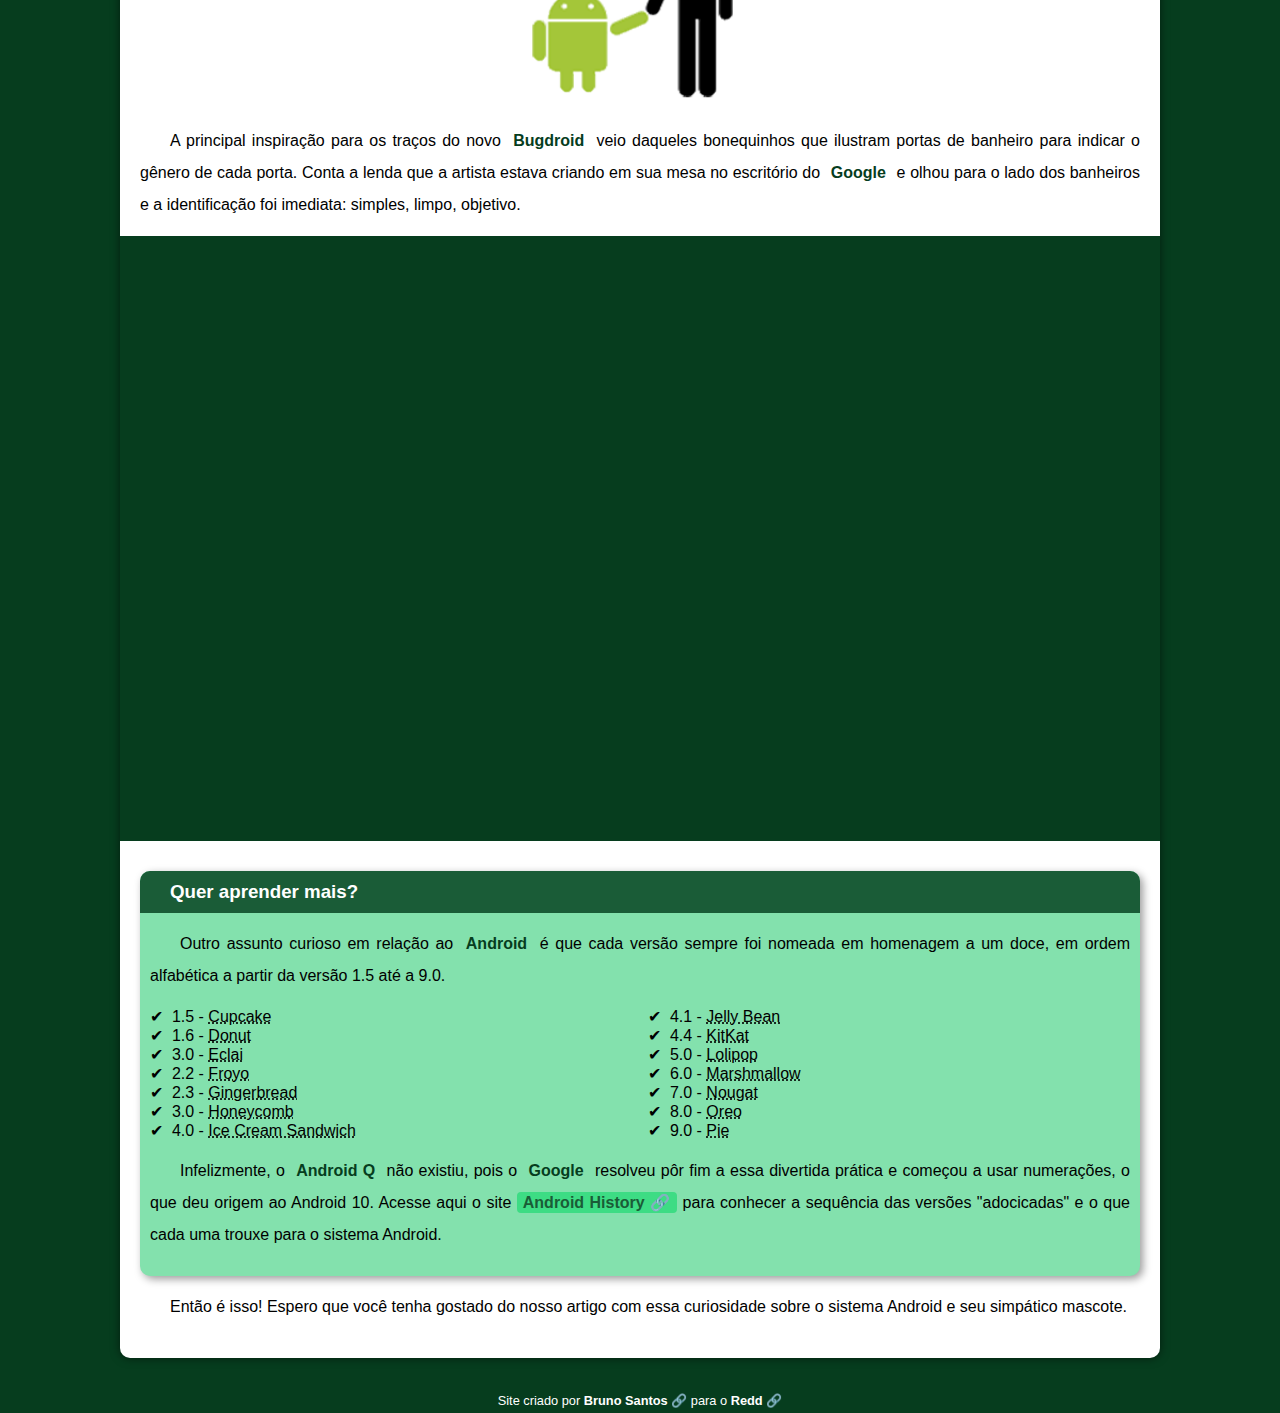
==== commit 613cf831: "." ====
--- a/desafios/d010/android.html
+++ b/desafios/d010/android.html
@@ -1,5 +1,6 @@
 <!DOCTYPE html>
 <html lang="pt-br">
+
 <head>
     <meta charset="UTF-8">
     <meta name="viewport" content="width=device-width, initial-scale=1.0">
@@ -7,67 +8,91 @@
     <link rel="stylesheet" href="style/style.css">
     <title>Como surgiu o mascote do android</title>
 </head>
+
 <body>
     <header>
-        <h1>Curiosidades de Tecnologias</h1>
+        <h1>Curiosidades de </h1>
         <p>Tudo aquilo que voce sempre quis saber sobre o mundo tech, em um unico lugar</p>
     </header>
     <nav>
         <a href="#">Home</a>
         <a href="#">Noticias</a>
         <a href="#">Contato</a>
-    </nav>
-    
+    </nav> 
+
     <main>
         <article>
             <h1>História do Mascote do Android</h1>
 
-            <p>Provavelmente você sabe que o sistema operacional <strong>Android,</strong> mantido pelo <strong>Google</strong> é um dos mais utilizados para dispositivos móveis em todo o mundo. Mas tavez você não saiba que o seu simpático mascote tem um nome e uma história muito curiosa? Pois acompanhe esse artigo para aprender muita coisa sobre esse robozinho.</p>
+            <p>Provavelmente você sabe que o sistema operacional <strong>Android,</strong> mantido pelo
+                <strong>Google</strong> é um dos mais utilizados para dispositivos móveis em todo o mundo. Mas tavez
+                você não saiba que o seu simpático mascote tem um nome e uma história muito curiosa? Pois acompanhe esse
+                artigo para aprender muita coisa sobre esse robozinho.
+            </p>
 
             <h2>A primeira versão</h2>
 
-            <p>A primeira tentativa de criar um mascote surgiu em 2007 e veio de um desenvolvedor chamado <a href="https://androidcommunity.com/dan-morrill-shows-us-the-android-mascot-that-almost-was-20130103/" target="_blank" class="externo">Dan Morrill.</a> Ele conta que abriu o <a href="https://inkscape.org/pt-br/" target="_blank" class="externo">Inkscape</a> (software livre para vetorização de imagens) e criou sua própria versão de robô. O objetivo era apenas personificar o sistema apenas para a sua equipe, não existia nenhuma solicitação da empresa para a criação de um 
-            mascote.</p>
-            
+            <p>A primeira tentativa de criar um mascote surgiu em 2007 e veio de um desenvolvedor chamado <a
+                    href="https://androidcommunity.com/dan-morrill-shows-us-the-android-mascot-that-almost-was-20130103/"
+                    target="_blank" class="externo">Dan Morrill.</a> Ele conta que abriu o <a
+                    href="https://inkscape.org/pt-br/" target="_blank" class="externo">Inkscape</a> (software livre para
+                vetorização de imagens) e criou sua própria versão de robô. O objetivo era apenas personificar o sistema
+                apenas para a sua equipe, não existia nenhuma solicitação da empresa para a criação de um
+                mascote.</p>
+
 
             <picture>
-                <img class="droid" src="imagens/dan-droids.png" alt="primeiro mascote do Android" >
+                <img class="droid" src="imagens/dan-droids.png" alt="primeiro mascote do Android">
             </picture>
-            
-            <p>Essa primeira versão bizarra até foi batizada em homenagem ao seu criador: seriam os <strong>Dandroids</strong>.</p>
+
+            <p>Essa primeira versão bizarra até foi batizada em homenagem ao seu criador: seriam os
+                <strong>Dandroids</strong>.
+            </p>
 
             <h2>Surge um novo mascote</h2>
 
-            <p>A ideia de ter um mascote foi amadurecendo e a missão foi passada para uma profissional da área. A ilustradora Russa <a href="https://www.irinablok.com/" target="_blank" class="externo">Irina Blok,</a> também funcionária do Google, ficou com a missão de representar o pequeno robô de uma maneira mais agradável.</p>
+            <p>A ideia de ter um mascote foi amadurecendo e a missão foi passada para uma profissional da área. A
+                ilustradora Russa <a href="https://www.irinablok.com/" target="_blank" class="externo">Irina Blok,</a>
+                também funcionária do Google, ficou com a missão de representar o pequeno robô de uma maneira mais
+                agradável.</p>
 
             <picture>
                 <img class="irina" src="imagens/irina-blok-pq.jpg" alt="Irina Blok, criadora do Bugdroid">
             </picture>
 
-            <p>A ideia principal da Irina era representar tudo graficamente com poucos traços e de forma mais chapada. O desenho também deveria gerar identificação rápida com quem o olha. Surgiu então o Bugdroid, o novo mascote do Android.</p>
-              
-            <img  class="pequena" src="imagens/bugdroid.png" class="pequena" alt="bugdroid">
-            
-  
-            <p>A principal inspiração para os traços do novo <strong>Bugdroid</strong> veio daqueles bonequinhos que ilustram portas de banheiro para indicar o gênero de cada porta. Conta a lenda que a artista estava criando em sua mesa no escritório do <strong>Google</strong> e olhou para o lado dos banheiros e a identificação foi imediata: simples, limpo, objetivo.</p>
+            <p>A ideia principal da Irina era representar tudo graficamente com poucos traços e de forma mais chapada. O
+                desenho também deveria gerar identificação rápida com quem o olha. Surgiu então o Bugdroid, o novo
+                mascote do Android.</p>
 
-            
-                
-                <div class="video">
-                    <iframe width="660" height="450" src="https://www.youtube.com/embed/l2UDgpLz20M?si=5oQQw-IMZebuRoz6" title="YouTube video player" frameborder="0" allow="accelerometer; autoplay; clipboard-write; encrypted-media; gyroscope; picture-in-picture; web-share" allowfullscreen></iframe>
-                </div>
-                
-            
-            
+            <img class="pequena" src="imagens/bugdroid.png" class="pequena" alt="bugdroid">
+
+
+            <p>A principal inspiração para os traços do novo <strong>Bugdroid</strong> veio daqueles bonequinhos que
+                ilustram portas de banheiro para indicar o gênero de cada porta. Conta a lenda que a artista estava
+                criando em sua mesa no escritório do <strong>Google</strong> e olhou para o lado dos banheiros e a
+                identificação foi imediata: simples, limpo, objetivo.</p>
+
+
+
+            <div class="video">
+                <iframe width="660" height="450" src="https://www.youtube.com/embed/l2UDgpLz20M?si=5oQQw-IMZebuRoz6"
+                    title="YouTube video player" frameborder="0"
+                    allow="accelerometer; autoplay; clipboard-write; encrypted-media; gyroscope; picture-in-picture; web-share"
+                    allowfullscreen></iframe>
+            </div>
+
+
+
             <aside>
-                
-                    <h3>Quer aprender mais?</h3>
 
-                    <p>Outro assunto curioso em relação ao <strong>Android</strong> é que cada versão sempre foi nomeada em homenagem a um doce, em ordem alfabética a partir da versão 1.5 até a 9.0.</p>
+                <h3>Quer aprender mais?</h3>
+
+                <p>Outro assunto curioso em relação ao <strong>Android</strong> é que cada versão sempre foi nomeada em
+                    homenagem a um doce, em ordem alfabética a partir da versão 1.5 até a 9.0.</p>
 
                 <ul>
                     <li>1.5 - <abbr title="Bolo de copo">Cupcake</abbr></li>
-                    
+
                     <li>1.6 - <abbr title="Rosquinha">Donut</abbr></li>
 
                     <li>3.0 - <abbr title="Bomba de chocolate">Eclai</abbr></li>
@@ -87,23 +112,30 @@
                     <li>5.0 - <abbr title="Pirulito">Lolipop</abbr></li>
 
                     <li>6.0 - <abbr title="Marshmallow">Marshmallow</abbr></li>
-                    
+
                     <li>7.0 - <abbr title="Torrone">Nougat</abbr></li>
 
                     <li>8.0 - <abbr title="Oreo">Oreo</abbr></li>
 
                     <li>9.0 - <abbr title="Torta">Pie</abbr></li>
                 </ul>
-                
-                    <p>Infelizmente, o <strong>Android Q</strong> não existiu, pois o <strong>Google</strong> resolveu pôr fim a essa divertida prática e começou a usar numerações, o que deu origem ao Android 10.
-                    Acesse aqui o site <a href="https://www.android.com/intl/en_uk/" target="_blank" class="externo">Android History</a> para conhecer a sequência das versões "adocicadas" e o que cada uma trouxe para o sistema Android.</p>
-                
+
+                <p>Infelizmente, o <strong>Android Q</strong> não existiu, pois o <strong>Google</strong> resolveu pôr
+                    fim a essa divertida prática e começou a usar numerações, o que deu origem ao Android 10.
+                    Acesse aqui o site <a href="https://www.android.com/intl/en_uk/" target="_blank"
+                        class="externo">Android History</a> para conhecer a sequência das versões "adocicadas" e o que
+                    cada uma trouxe para o sistema Android.</p>
+
             </aside>
-            <p>Então é isso! Espero que você tenha gostado do nosso artigo com essa curiosidade sobre o sistema Android e seu simpático mascote.</p>
+            <p>Então é isso! Espero que você tenha gostado do nosso artigo com essa curiosidade sobre o sistema Android
+                e seu simpático mascote.</p>
         </article>
-        </main>
-        <footer>
-            <p>Site criado por <a href="https://github.com/Brxno1" target="_blank" class="externo">Bruno Santos</a> para o <a href="https://www.youtube.com/@yxksha_" target="_blank" class="externo">Redd</a></p>
-        </footer>
+    </main>
+    <footer>
+        <p>Site criado por <a href="https://github.com/Brxno1" target="_blank" class="externo">Bruno Santos</a> para o
+            <a href="https://www.youtube.com/@yxksha_" target="_blank" class="externo">Redd</a>
+        </p>
+    </footer>
 </body>
+
 </html>--- a/desafios/d010/style/style.css
+++ b/desafios/d010/style/style.css
@@ -59,6 +59,11 @@
   text-align: center;
   text-shadow: 3px 2px 1px rgba(0, 0, 0, 0.64);
 
+}
+
+header>h1::after {
+  content: "Tecnologias";
+  color: var(--cor2);
 }
 
 header>p {
